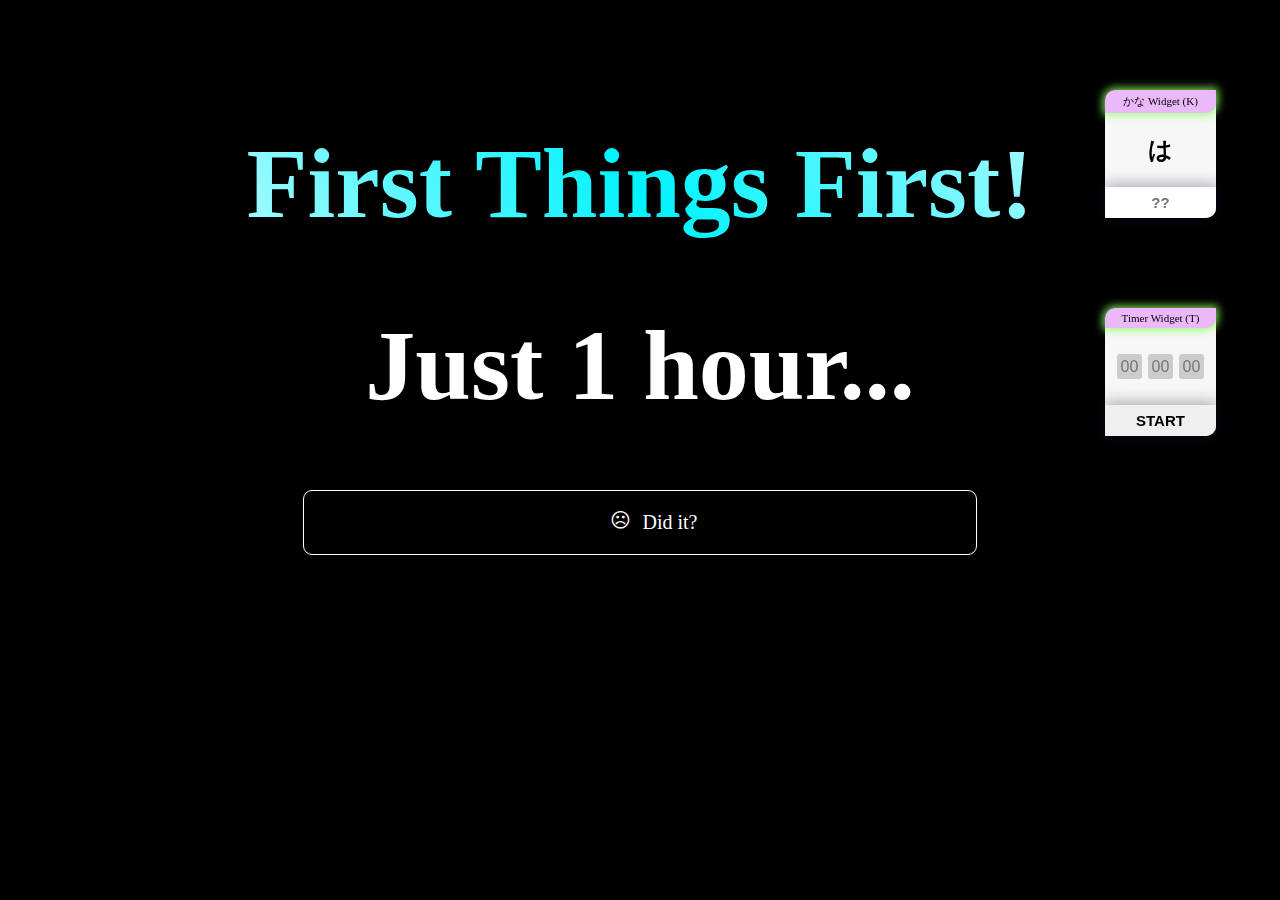
==== index.html @ 2634f021 "added timer widget and added hiragana to the kana widget" ====
<!DOCTYPE html>
<html lang="en">
  <head>
    <meta charset="UTF-8" />
    <meta http-equiv="X-UA-Compatible" content="IE=edge" />
    <meta name="viewport" content="width=device-width, initial-scale=1.0" />

    <link rel="stylesheet" href="style.css" />
    <title>Have you done it?</title>
  </head>

  <body>
    <div class="bg"></div>
    <div class="page">
      <div class="widget p_1" id="kana_widget">
        <p id="hint"></p>
        <p class="widget_title header" id="kana_widgetheader">
          かな Widget (K)
        </p>
        <h4 id="katakana_char"></h4>
        <input
          placeholder="??"
          maxlength="2"
          class="kat_input"
          id="kat_input"
          type="text"
        />
      </div>
      <div class="widget p_2" id="timer_widget">
        <p class="widget_title header" id="timer_widgetheader">
          Timer Widget (T)
        </p>
        <div class="timer">
          <input
          min="1" max="24" step="1" onchange="if(parseInt(this.value,10)<10)this.value='0'+this.value;"
           type="number" placeholder="00" class="timer_container" id="hours">
          </input >
          <!-- <p class="timer_colon">:</p> -->
          <input
          min="1" max="59" step="1" onchange="if(parseInt(this.value,10)<10)this.value='0'+this.value;"
           type="number" placeholder="00" class="timer_container" id="minutes">
          </input >
           <!-- <p class="timer_colon">:</p> -->
          <input
          min="1" max="59" step="1" onchange="if(parseInt(this.value,10)<10)this.value='0'+this.value;"
           type="number" placeholder="00" class="timer_container" id="seconds">
          </input >
        </div>
        <Button class="kat_input timer_set" id="timer_start">
            Start
            
        </Button>
      </div>
      <div class="title">
        <h1 class="grad-text title-text">First Things First!</h1>
        <h1 class="title-text">Just 1 hour...</h1>
      </div>
      <label for="task1">
        <div onclick="save()" class="task">
          <input type="checkbox" name="task1" id="task1" />
          <div id="task1-box"></div>
          <label for="task1" id="task1-title"> </label>
        </div>
      </label>
      <!-- <div class="tasks">
 
        </div> -->
    </div>
  </body>

  <script src="script.js"></script>
</html>
---- style.css ----
@charset "UTF-8";
@font-face {
  font-family: Nunito;
  src: url("/home/hazem/Personal/startup/assets/Nunito/Nunito-VariableFont_wght.ttf");
}
body {
  background-color: black;
  overflow: hidden;
  font-family: "Nunito";
  color: white;
}

.bg {
  z-index: -1;
  background-image: url("/home/hazem/Personal/startup/assets/cmyk-umbrella.png");
  background-size: cover;
  filter: blur(40px);
  position: absolute;
  height: 100%;
  width: 100%;
  top: 0;
  left: 0;
}

.grad-text {
  background: linear-gradient(59deg, white, #00f3ff, white);
  -webkit-background-clip: text;
          background-clip: text;
  -webkit-text-fill-color: transparent;
}

.page {
  text-align: center;
}

.tasks {
  border: 1px solid white;
  border-radius: 9px;
  width: 50%;
  height: 55vh;
  padding: 20px;
  /* position: absolute; */
  margin: auto;
  background-color: rgba(0, 0, 0, 0.201);
  font-size: 20px;
}

.title {
  margin-top: 10%;
  font-size: 50px;
}

.task {
  border: 1px solid white;
  border-radius: 9px;
  width: 50%;
  padding: 20px;
  /* position: absolute; */
  margin: auto;
  background-color: rgba(0, 0, 0, 0.201);
  font-size: 20px;
  display: flex;
  align-items: center;
  justify-content: center;
  transition: all 1s;
}
.task:hover {
  background-color: rgba(255, 255, 255, 0.201);
  box-shadow: 0 0 12px 2px rgba(0, 0, 0, 0.315);
}

#task1-box {
  background-color: aqua;
  width: 20px;
  height: 20px;
  margin: 0 10px;
}

#task1 {
  visibility: hidden;
}

#task1-box {
  background-color: transparent;
  position: relative;
}
#task1-box:before {
  content: "☹";
  position: absolute;
  left: -3px;
  top: -5px;
  transition: opacity 0.5s ease;
}

#task1-title:before {
  content: "Did it?";
}

#task1:checked ~ #task1-box {
  background-color: transparent;
  position: relative;
}
#task1:checked ~ #task1-box:before {
  content: "😄";
  position: absolute;
  left: -3px;
  top: -5px;
}
#task1:checked ~ #task1-title:before {
  content: "Yes I did!";
}

.widget {
  position: fixed;
  display: flex;
  background: rgba(255, 255, 255, 0.968627451);
  border-radius: 10px 0;
  color: black;
  right: 5%;
  width: 111px;
  height: 128px;
  font-size: 24px;
  flex-direction: column;
  justify-content: space-between;
  align-items: center;
}
.widget h4 {
  margin: 0;
}

.p_1 {
  top: 10%;
}

.p_2 {
  top: calc(20% + 128px);
}

.kat_input {
  border-radius: 0 0 10px 0;
  padding: 7px 0;
  /* transform: translateY(-12px); */
  text-align: center;
  text-transform: uppercase;
  font-weight: bold;
  border: 0 solid #121833;
  width: 100%;
  /* box-sizing: border-box; */
  font-size: 15px;
  box-shadow: 0px 0px 16px 2px rgba(19, 24, 51, 0.37);
}

.widget_title {
  width: 100%;
  margin: 0;
  font-size: 11px;
}

.header {
  border-radius: 10px 0;
  background-color: rgba(211, 67, 255, 0.35);
  padding: 4px 0;
  cursor: move;
  box-shadow: 0px 0px 8px 2px rgba(140, 255, 95, 0.8705882353);
  transition: all 0.5s;
}

.header:hover {
  box-shadow: 0px 0px 20px 3px #f7ff74;
}

#hint {
  position: absolute;
  right: 5px;
  top: 17px;
  margin: 0;
  color: darkslategrey;
  font-size: 15px;
  font-weight: bold;
  transition: all 0.1s;
}

.hint_hidden {
  transform: scale(0);
}

.hint_shown {
  transform: scale(1);
}

.timer {
  display: flex;
}

.timer_container {
  width: 25px;
  height: 25px;
  background-color: rgba(169, 169, 169, 0.5490196078);
  margin: 3px;
  border-radius: 3px;
  font-size: 16px;
  display: flex;
  text-align: center;
  justify-content: center;
  align-items: center;
  border: none;
  padding: 0;
}

.timer_colon {
  margin: 0;
  color: grey;
}

input[type=number]::-webkit-inner-spin-button,
input[type=number]::-webkit-outer-spin-button {
  -webkit-appearance: none;
}

button {
  cursor: pointer;
  transition: all 0.2s;
}
button:active {
  transition: all 0s;
  opacity: 0.1;
}/*# sourceMappingURL=style.css.map */
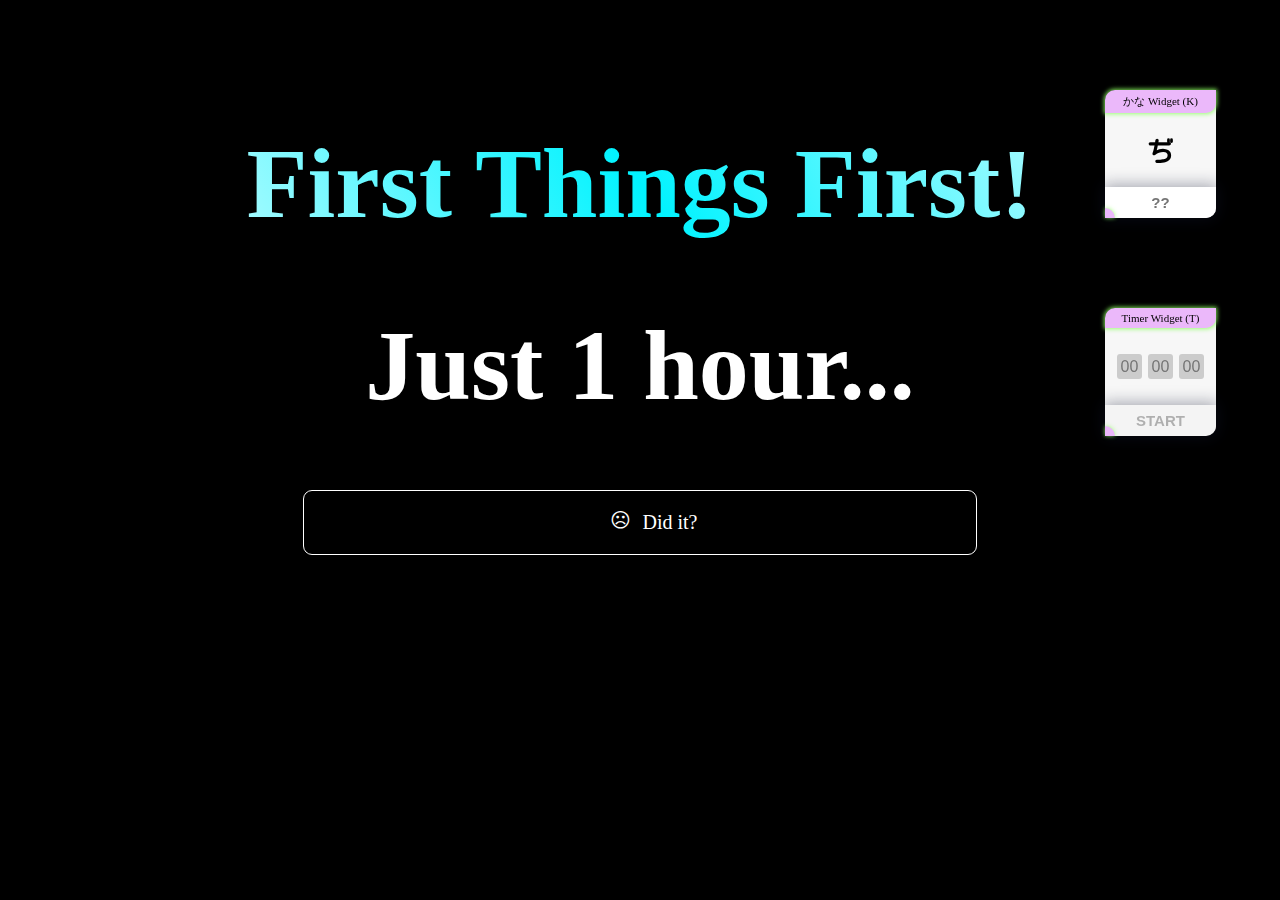
==== commit fb7f5a1d: "Made widgets scalaple" ====
--- a/index.html
+++ b/index.html
@@ -6,6 +6,7 @@
     <meta name="viewport" content="width=device-width, initial-scale=1.0" />
 
     <link rel="stylesheet" href="style.css" />
+    <link rel="icon" type="image/x-icon" href="assets/logo.svg">
     <title>Have you done it?</title>
   </head>
 
--- a/style.css
+++ b/style.css
@@ -1,18 +1,30 @@
 @charset "UTF-8";
 @font-face {
   font-family: Nunito;
-  src: url("/home/hazem/Personal/startup/assets/Nunito/Nunito-VariableFont_wght.ttf");
-}
+  src: url("assets/Nunito/Nunito-VariableFont_wght.ttf");
+}
+@font-face {
+  font-family: Kosugi_Maru;
+  src: url("assets/Kosugi_Maru/KosugiMaru-Regular.ttf");
+}
+*:disabled {
+  pointer-events: none;
+}
+
 body {
   background-color: black;
   overflow: hidden;
-  font-family: "Nunito";
+  font-family: Nunito;
   color: white;
+  -webkit-user-select: none; /* Safari */
+  -moz-user-select: none; /* Firefox */
+  -ms-user-select: none; /* IE10+/Edge */
+  user-select: none; /* Standard */
 }
 
 .bg {
   z-index: -1;
-  background-image: url("/home/hazem/Personal/startup/assets/cmyk-umbrella.png");
+  background-image: url("assets/cmyk-umbrella.png");
   background-size: cover;
   filter: blur(40px);
   position: absolute;
@@ -126,6 +138,27 @@
 }
 .widget h4 {
   margin: 0;
+  font-family: Kosugi_Maru;
+  font-size: 27px;
+}
+
+.corner {
+  position: absolute;
+  left: 0;
+  bottom: 0;
+  width: 10px;
+  height: 10px;
+  border-radius: 0 10px 0 0;
+  background-color: #ebb8fb;
+  box-shadow: 0px 0px 4px 0px rgba(140, 255, 95, 0.87);
+  transition: all 0.5s;
+  cursor: sw-resize;
+}
+.corner:hover {
+  box-shadow: 0px 0px 20px 3px #f7ff74;
+}
+.corner:active {
+  box-shadow: 0px 0px 20px 3px #f7ff74;
 }
 
 .p_1 {
@@ -161,10 +194,9 @@
   background-color: rgba(211, 67, 255, 0.35);
   padding: 4px 0;
   cursor: move;
-  box-shadow: 0px 0px 8px 2px rgba(140, 255, 95, 0.8705882353);
+  box-shadow: 0px 0px 4px 1px rgba(140, 255, 95, 0.87);
   transition: all 0.5s;
 }
-
 .header:hover {
   box-shadow: 0px 0px 20px 3px #f7ff74;
 }
@@ -172,7 +204,7 @@
 #hint {
   position: absolute;
   right: 5px;
-  top: 17px;
+  top: 20%;
   margin: 0;
   color: darkslategrey;
   font-size: 15px;
@@ -221,7 +253,7 @@
   cursor: pointer;
   transition: all 0.2s;
 }
-button:active {
+button:active:enabled {
   transition: all 0s;
   opacity: 0.1;
 }/*# sourceMappingURL=style.css.map */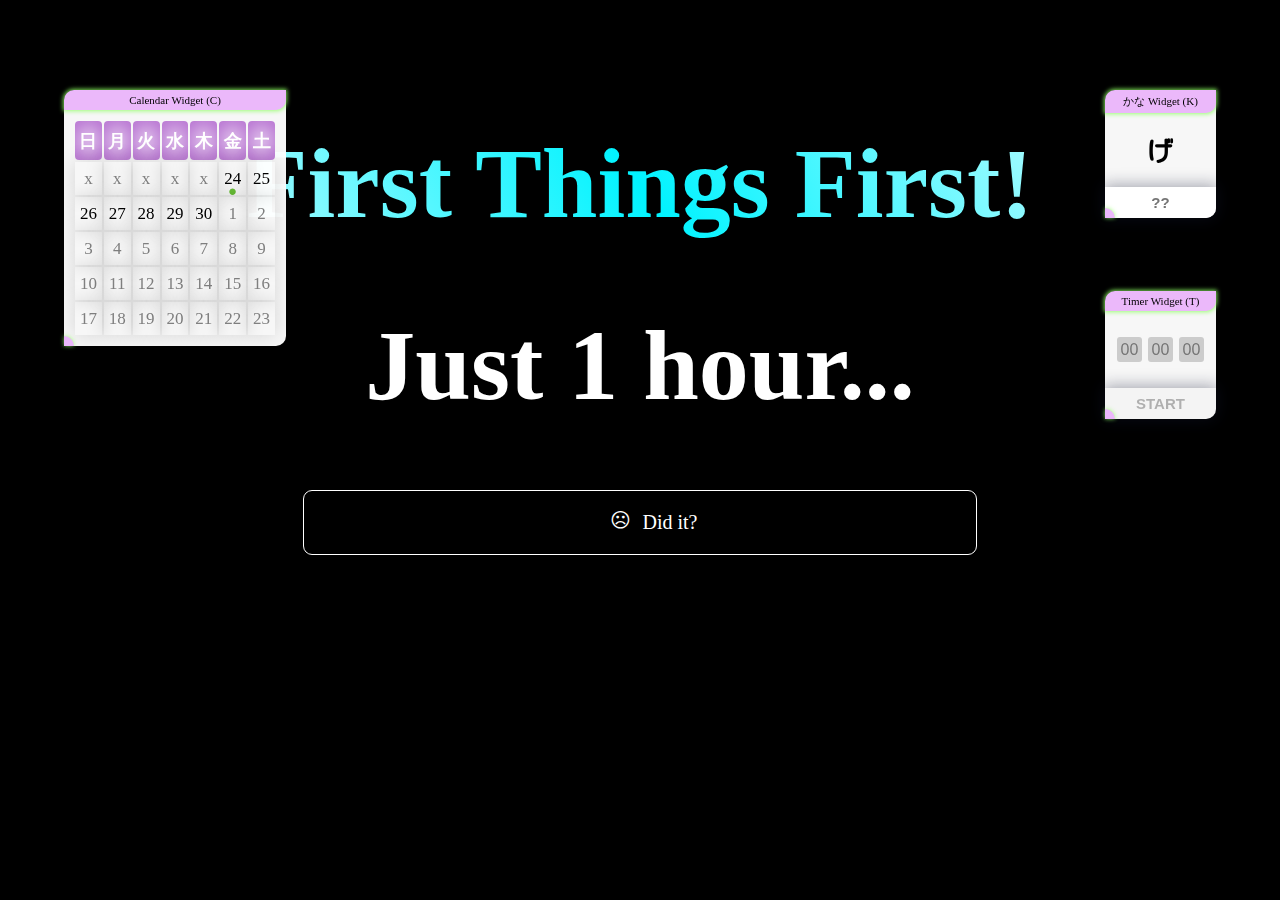
==== commit 1d60bc2f: "Can save import days in calendar and fixed transition" ====
--- a/index.html
+++ b/index.html
@@ -1,73 +1,128 @@
 <!DOCTYPE html>
 <html lang="en">
-  <head>
-    <meta charset="UTF-8" />
-    <meta http-equiv="X-UA-Compatible" content="IE=edge" />
-    <meta name="viewport" content="width=device-width, initial-scale=1.0" />
 
-    <link rel="stylesheet" href="style.css" />
-    <link rel="icon" type="image/x-icon" href="assets/logo.svg">
-    <title>Have you done it?</title>
-  </head>
+<head>
+  <meta charset="UTF-8" />
+  <meta http-equiv="X-UA-Compatible" content="IE=edge" />
+  <meta name="viewport" content="width=device-width, initial-scale=1.0" />
 
-  <body>
-    <div class="bg"></div>
-    <div class="page">
-      <div class="widget p_1" id="kana_widget">
-        <p id="hint"></p>
-        <p class="widget_title header" id="kana_widgetheader">
-          かな Widget (K)
-        </p>
-        <h4 id="katakana_char"></h4>
-        <input
-          placeholder="??"
-          maxlength="2"
-          class="kat_input"
-          id="kat_input"
-          type="text"
-        />
+  <link rel="stylesheet" href="style.css" />
+  <link rel="icon" type="image/x-icon" href="assets/logo.svg">
+  <title>Have you done it?</title>
+</head>
+
+<body>
+  <div class="bg"></div>
+  <div class="page">
+    <div class="widget p_1" id="kana_widget">
+      <p id="hint"></p>
+      <p class="widget_title header" id="kana_widgetheader">
+        かな Widget (K)
+      </p>
+      <h4 id="katakana_char"></h4>
+      <input placeholder="??" maxlength="2" class="kat_input" id="kat_input" type="text" />
+    </div>
+    <div class="widget p_2" id="timer_widget">
+      <p class="widget_title header" id="timer_widgetheader">
+        Timer Widget (T)
+      </p>
+      <div class="timer">
+        <input min="1" max="24" step="1" onchange="if(parseInt(this.value,10)<10)this.value='0'+this.value;"
+          type="number" placeholder="00" class="timer_container" id="hours">
+        <!-- <p class="timer_colon">:</p> -->
+        <input min="1" max="59" step="1" onchange="if(parseInt(this.value,10)<10)this.value='0'+this.value;"
+          type="number" placeholder="00" class="timer_container" id="minutes">
+        <!-- <p class="timer_colon">:</p> -->
+        <input min="1" max="59" step="1" onchange="if(parseInt(this.value,10)<10)this.value='0'+this.value;"
+          type="number" placeholder="00" class="timer_container" id="seconds">
       </div>
-      <div class="widget p_2" id="timer_widget">
-        <p class="widget_title header" id="timer_widgetheader">
-          Timer Widget (T)
-        </p>
-        <div class="timer">
-          <input
-          min="1" max="24" step="1" onchange="if(parseInt(this.value,10)<10)this.value='0'+this.value;"
-           type="number" placeholder="00" class="timer_container" id="hours">
-          </input >
-          <!-- <p class="timer_colon">:</p> -->
-          <input
-          min="1" max="59" step="1" onchange="if(parseInt(this.value,10)<10)this.value='0'+this.value;"
-           type="number" placeholder="00" class="timer_container" id="minutes">
-          </input >
-           <!-- <p class="timer_colon">:</p> -->
-          <input
-          min="1" max="59" step="1" onchange="if(parseInt(this.value,10)<10)this.value='0'+this.value;"
-           type="number" placeholder="00" class="timer_container" id="seconds">
-          </input >
-        </div>
-        <Button class="kat_input timer_set" id="timer_start">
-            Start
-            
-        </Button>
+      <Button class="kat_input timer_set" id="timer_start">
+        Start
+
+      </Button>
+    </div>
+
+    <div class="widget p_3 big" id="calendar">
+      <p class="widget_title header" id="calendarheader">
+        Calendar Widget (C)
+      </p>
+
+      <table class="calendar">
+        <tr>
+          <th>日</th>
+          <th>月</th>
+          <th>火</th>
+          <th>水</th>
+          <th>木</th>
+          <th>金</th>
+          <th>土</th>
+        </tr>
+        <tr id="one">
+          <td id="0"></td>
+          <td id="1"></td>
+          <td id="2"></td>
+          <td id="3"></td>
+          <td id="4"></td>
+          <td id="5"></td>
+          <td id="6"></td>
+        </tr>
+        <tr id="two">
+          <td id="sun_1"></td>
+          <td id="sun_2"></td>
+          <td id="sun_3"></td>
+          <td id="sun_4"></td>
+          <td id="sun_5"></td>
+          <td id="sun_5"></td>
+          <td id="sun_5"></td>
+        </tr>
+        <tr id="three">
+          <td id="sun_1"></td>
+          <td id="sun_2"></td>
+          <td id="sun_3"></td>
+          <td id="sun_4"></td>
+          <td id="sun_5"></td>
+          <td id="sun_5"></td>
+          <td id="sun_5"></td>
+        </tr>
+        <tr id="four">
+          <td id="sun_1"></td>
+          <td id="sun_2"></td>
+          <td id="sun_3"></td>
+          <td id="sun_4"></td>
+          <td id="sun_5"></td>
+          <td id="sun_5"></td>
+          <td id="sun_5"></td>
+        </tr>
+        <tr id="five">
+          <td id="sun_1"></td>
+          <td id="sun_2"></td>
+          <td id="sun_3"></td>
+          <td id="sun_4"></td>
+          <td id="sun_5"></td>
+          <td id="sun_5"></td>
+          <td id="sun_5"></td>
+        </tr>
+
+      </table>
+
+    </div>
+    <div class="title">
+      <h1 class="grad-text title-text">First Things First!</h1>
+      <h1 class="title-text">Just 1 hour...</h1>
+    </div>
+    <label for="task1">
+      <div onclick="save()" class="task">
+        <input type="checkbox" name="task1" id="task1" />
+        <div id="task1-box"></div>
+        <label for="task1" id="task1-title"> </label>
       </div>
-      <div class="title">
-        <h1 class="grad-text title-text">First Things First!</h1>
-        <h1 class="title-text">Just 1 hour...</h1>
-      </div>
-      <label for="task1">
-        <div onclick="save()" class="task">
-          <input type="checkbox" name="task1" id="task1" />
-          <div id="task1-box"></div>
-          <label for="task1" id="task1-title"> </label>
-        </div>
-      </label>
-      <!-- <div class="tasks">
+    </label>
+    <!-- <div class="tasks">
  
         </div> -->
-    </div>
-  </body>
+  </div>
+</body>
 
-  <script src="script.js"></script>
-</html>
+<script src="script.js"></script>
+
+</html>--- a/style.css
+++ b/style.css
@@ -141,6 +141,10 @@
   font-family: Kosugi_Maru;
   font-size: 27px;
 }
+.widget.big {
+  width: 222px;
+  height: 256px;
+}
 
 .corner {
   position: absolute;
@@ -164,9 +168,12 @@
 .p_1 {
   top: 10%;
 }
-
 .p_2 {
-  top: calc(20% + 128px);
+  top: calc(20% + 111px);
+}
+.p_3 {
+  top: 10%;
+  left: 5%;
 }
 
 .kat_input {
@@ -193,12 +200,17 @@
   border-radius: 10px 0;
   background-color: rgba(211, 67, 255, 0.35);
   padding: 4px 0;
-  cursor: move;
+  cursor: -webkit-grab;
+  cursor: grab;
   box-shadow: 0px 0px 4px 1px rgba(140, 255, 95, 0.87);
-  transition: all 0.5s;
+  transition: box-shadow 0.5s;
 }
 .header:hover {
   box-shadow: 0px 0px 20px 3px #f7ff74;
+}
+.header.dragging {
+  cursor: -webkit-grabbing;
+  cursor: grabbing;
 }
 
 #hint {
@@ -256,4 +268,142 @@
 button:active:enabled {
   transition: all 0s;
   opacity: 0.1;
+}
+
+.calendar {
+  font-size: 18px;
+  width: 100%;
+  height: 100%;
+  padding: 9px;
+}
+
+.weekdays {
+  display: flex;
+  list-style: none;
+  justify-content: space-between;
+  padding: 0;
+  width: 87%;
+  margin: 0;
+}
+.weekdays li {
+  border-right: 1px solid rgba(0, 0, 0, 0.237);
+}
+.weekdays li:first-child {
+  border-left: 0;
+}
+.weekdays li:last-child {
+  border-right: 0;
+}
+
+.days {
+  font-size: 16px;
+  display: grid;
+  list-style: none;
+  justify-content: space-between;
+  padding: 0;
+  margin: 0;
+  grid-template-columns: 1fr 1fr 1fr 1fr 1fr 1fr 1fr;
+}
+.days li {
+  border-right: 1px solid rgba(0, 0, 0, 0.237);
+  padding-right: 5px;
+}
+.days li:first-child {
+  border-left: 0;
+}
+.days li:last-child {
+  border-right: 0;
+}
+
+th {
+  font-size: 18px;
+  box-shadow: inset 0px 0px 20px 6px #b56ed0;
+  background-color: white;
+  color: #ffffff;
+  border-radius: 4px;
+}
+
+td {
+  position: relative;
+}
+
+td:not(.disabled) {
+  cursor: pointer;
+  transition: all 0.5s;
+}
+
+td:not(.disabled):not(.today):not(.selected):after {
+  opacity: 0;
+  transition: all 0.5s;
+  content: "";
+  display: inline-block;
+  width: 120%;
+  height: 120%;
+  box-shadow: 0 0 7px 3px rgba(181, 110, 208, 0.7294117647);
+  position: absolute;
+  bottom: 50%;
+  right: 50%;
+  transform: translate(50%, 50%);
+  transition: all 0.5s;
+}
+
+td {
+  font-size: 17px;
+  box-shadow: 0px 0px 20px 0px rgba(0, 0, 0, 0.1490196078);
+}
+td:hover:not(.disabled) {
+  box-shadow: 0px 0px 4px 3px #ebb8fb;
+  transition: all 0.1s;
+}
+td:active:not(.disabled) {
+  box-shadow: inset 0px 0px 20px 0px #ebb8fb;
+  transition: all 1s;
+}
+td.over {
+  color: gray;
+}
+
+.selected:not(.disabled) {
+  box-shadow: 0px 0px 20px 0px #fff;
+  transition: all 0.5s;
+  position: relative;
+}
+.selected:not(.disabled):hover:not(.disabled) {
+  box-shadow: 0px 0px 20px 0px #fff !important;
+}
+.selected:not(.disabled):hover:not(.disabled):after:not(.disabled) {
+  box-shadow: 0px 0px 4px 3px #ebb8fb;
+  transition: all 0.5s;
+}
+.selected:not(.disabled):after {
+  opacity: 1;
+  content: "";
+  display: inline-block;
+  width: 100%;
+  height: 82%;
+  border-radius: 105%;
+  box-shadow: 0 0 7px 3px rgba(181, 110, 208, 0.7294117647);
+  position: absolute;
+  bottom: 50%;
+  right: 50%;
+  transform: translate(50%, 50%);
+  transition: all 0.5s;
+}
+
+.today:not(.selected):after {
+  position: absolute;
+  bottom: -5px;
+  content: "●";
+  left: 50%;
+  transform: translateX(-50%);
+  font-size: 15px;
+  color: #68bd37;
+}
+
+.today.selected {
+  transition: all 0s;
+}
+.today.selected:after {
+  transition: all 0s;
+  box-shadow: 0 0 7px 3px #68bd37;
 }/*# sourceMappingURL=style.css.map */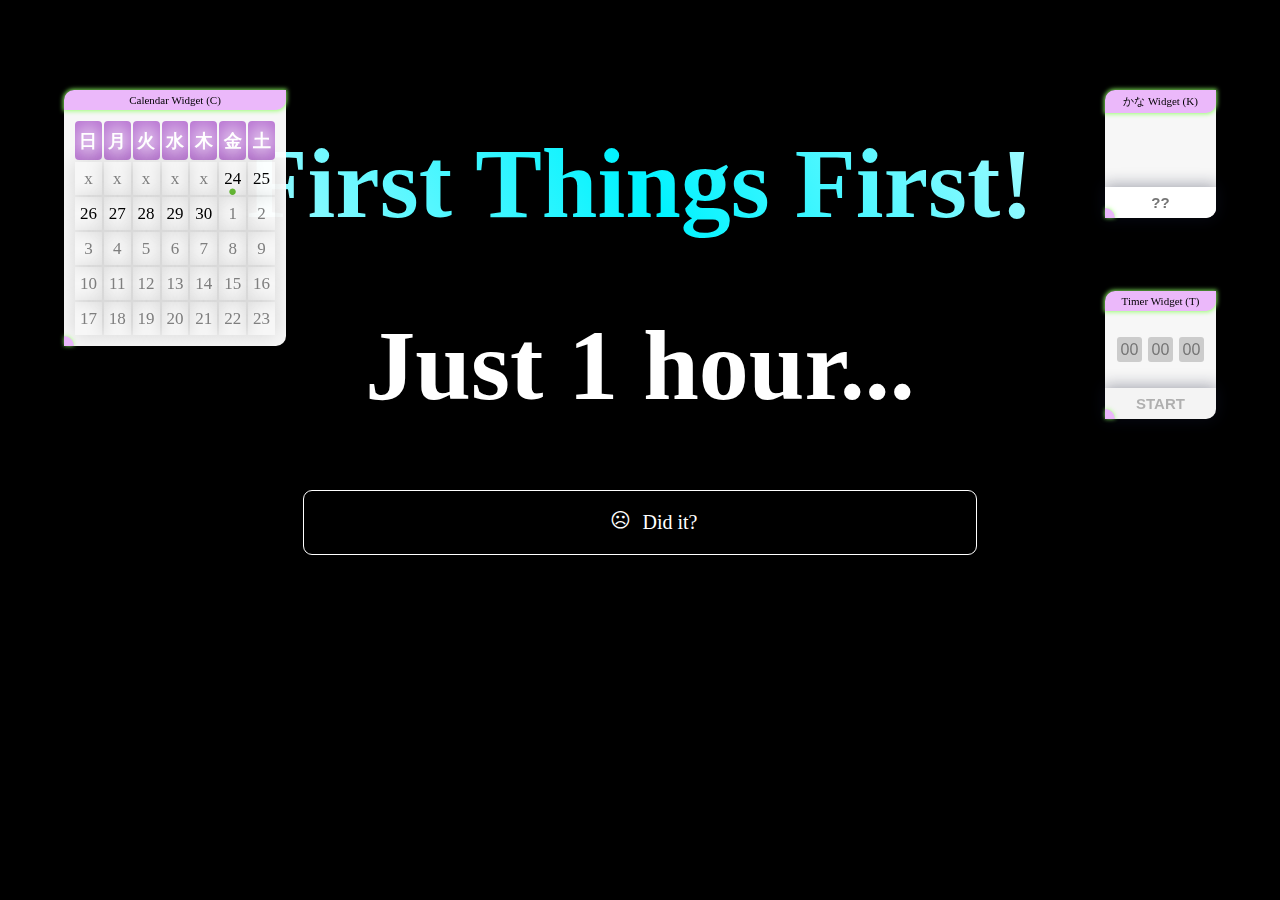
==== commit 268faf7e: "sliced script.js to different files" ====
--- a/index.html
+++ b/index.html
@@ -7,7 +7,7 @@
   <meta name="viewport" content="width=device-width, initial-scale=1.0" />
 
   <link rel="stylesheet" href="style.css" />
-  <link rel="icon" type="image/x-icon" href="assets/logo.svg">
+  <link rel="icon" type="image/x-icon" href="assets/logo.svg" />
   <title>Have you done it?</title>
 </head>
 
@@ -28,18 +28,15 @@
       </p>
       <div class="timer">
         <input min="1" max="24" step="1" onchange="if(parseInt(this.value,10)<10)this.value='0'+this.value;"
-          type="number" placeholder="00" class="timer_container" id="hours">
+          type="number" placeholder="00" class="timer_container" id="hours" />
         <!-- <p class="timer_colon">:</p> -->
         <input min="1" max="59" step="1" onchange="if(parseInt(this.value,10)<10)this.value='0'+this.value;"
-          type="number" placeholder="00" class="timer_container" id="minutes">
+          type="number" placeholder="00" class="timer_container" id="minutes" />
         <!-- <p class="timer_colon">:</p> -->
         <input min="1" max="59" step="1" onchange="if(parseInt(this.value,10)<10)this.value='0'+this.value;"
-          type="number" placeholder="00" class="timer_container" id="seconds">
+          type="number" placeholder="00" class="timer_container" id="seconds" />
       </div>
-      <Button class="kat_input timer_set" id="timer_start">
-        Start
-
-      </Button>
+      <button class="kat_input timer_set" id="timer_start">Start</button>
     </div>
 
     <div class="widget p_3 big" id="calendar">
@@ -66,45 +63,43 @@
           <td id="5"></td>
           <td id="6"></td>
         </tr>
-        <tr id="two">
-          <td id="sun_1"></td>
-          <td id="sun_2"></td>
-          <td id="sun_3"></td>
-          <td id="sun_4"></td>
-          <td id="sun_5"></td>
-          <td id="sun_5"></td>
-          <td id="sun_5"></td>
+        <tr>
+          <td></td>
+          <td></td>
+          <td></td>
+          <td></td>
+          <td></td>
+          <td></td>
+          <td></td>
         </tr>
-        <tr id="three">
-          <td id="sun_1"></td>
-          <td id="sun_2"></td>
-          <td id="sun_3"></td>
-          <td id="sun_4"></td>
-          <td id="sun_5"></td>
-          <td id="sun_5"></td>
-          <td id="sun_5"></td>
+        <tr>
+          <td></td>
+          <td></td>
+          <td></td>
+          <td></td>
+          <td></td>
+          <td></td>
+          <td></td>
         </tr>
-        <tr id="four">
-          <td id="sun_1"></td>
-          <td id="sun_2"></td>
-          <td id="sun_3"></td>
-          <td id="sun_4"></td>
-          <td id="sun_5"></td>
-          <td id="sun_5"></td>
-          <td id="sun_5"></td>
+        <tr>
+          <td></td>
+          <td></td>
+          <td></td>
+          <td></td>
+          <td></td>
+          <td></td>
+          <td></td>
         </tr>
-        <tr id="five">
-          <td id="sun_1"></td>
-          <td id="sun_2"></td>
-          <td id="sun_3"></td>
-          <td id="sun_4"></td>
-          <td id="sun_5"></td>
-          <td id="sun_5"></td>
-          <td id="sun_5"></td>
+        <tr>
+          <td></td>
+          <td></td>
+          <td></td>
+          <td></td>
+          <td></td>
+          <td></td>
+          <td></td>
         </tr>
-
       </table>
-
     </div>
     <div class="title">
       <h1 class="grad-text title-text">First Things First!</h1>
@@ -124,5 +119,8 @@
 </body>
 
 <script src="script.js"></script>
+<script type="module" src="kana.js"></script>
+<script src="timer.js"></script>
+<script src="calendar.js"></script>
 
 </html>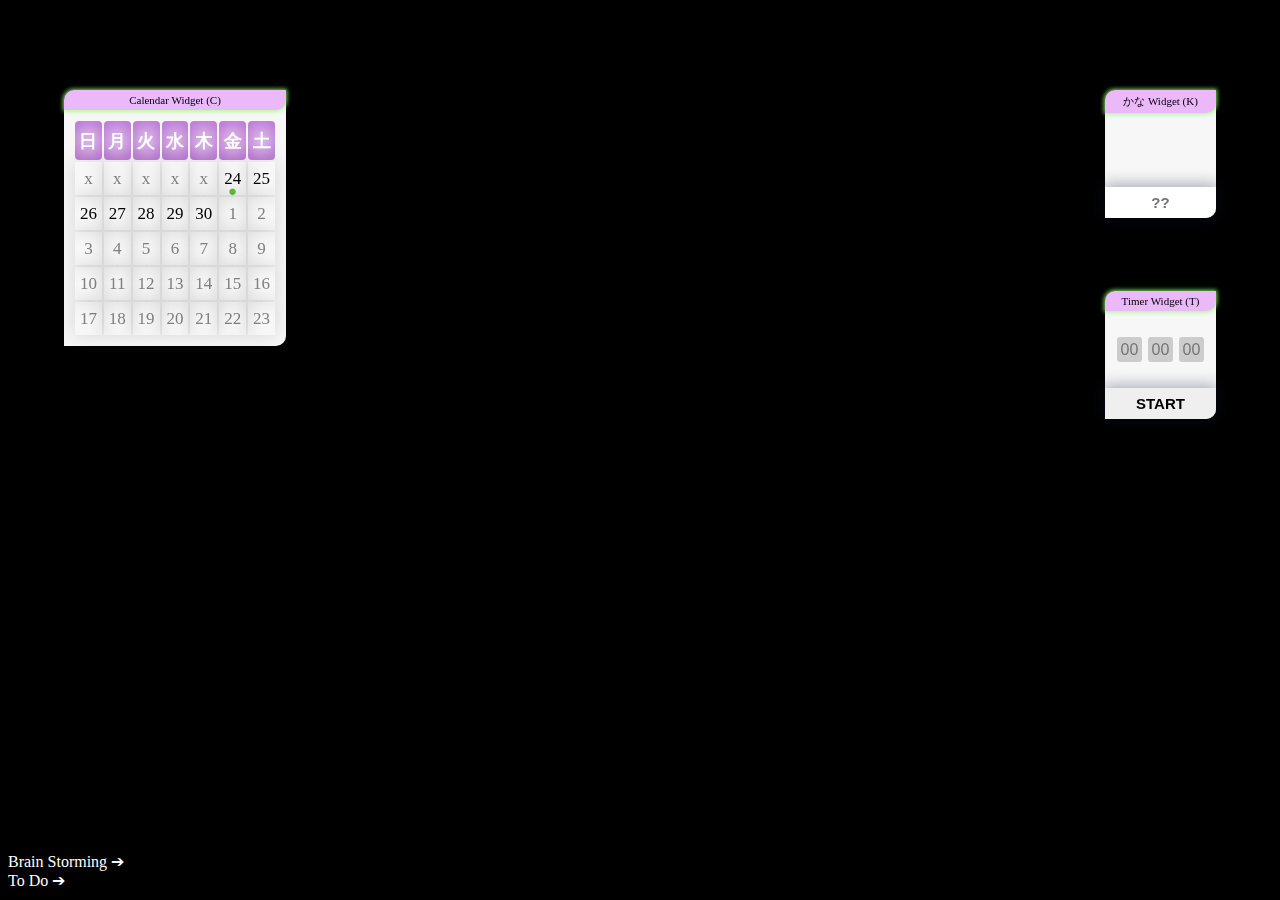
==== commit 4aba2853: "v 1.0" ====
--- a/index.html
+++ b/index.html
@@ -6,23 +6,24 @@
   <meta http-equiv="X-UA-Compatible" content="IE=edge" />
   <meta name="viewport" content="width=device-width, initial-scale=1.0" />
 
-  <link rel="stylesheet" href="style.css" />
+  <link rel="stylesheet" href="style/style.css" />
   <link rel="icon" type="image/x-icon" href="assets/logo.svg" />
   <title>Have you done it?</title>
 </head>
 
 <body>
   <div class="bg"></div>
+  <span id="meaning"></span>
+      <p id="hint"></p>
   <div class="page">
-    <div class="widget p_1" id="kana_widget">
-      <p id="hint"></p>
+    <div class="widget r r_1" id="kana_widget">
       <p class="widget_title header" id="kana_widgetheader">
         かな Widget (K)
       </p>
       <h4 id="katakana_char"></h4>
       <input placeholder="??" maxlength="2" class="kat_input" id="kat_input" type="text" />
     </div>
-    <div class="widget p_2" id="timer_widget">
+    <div class="widget r r_2" id="timer_widget">
       <p class="widget_title header" id="timer_widgetheader">
         Timer Widget (T)
       </p>
@@ -39,7 +40,7 @@
       <button class="kat_input timer_set" id="timer_start">Start</button>
     </div>
 
-    <div class="widget p_3 big" id="calendar">
+    <div class="widget l l_1 big" id="calendar">
       <p class="widget_title header" id="calendarheader">
         Calendar Widget (C)
       </p>
@@ -101,26 +102,44 @@
         </tr>
       </table>
     </div>
-    <div class="title">
+    <div class="links">
+      <a href="https://docs.google.com/document/d/1XNm2lLOIIbTGdpttHAQguyCj0lJm6Kh-INdL4cjVg3w/edit">Brain Storming</a>
+      <a href="/calendar.html">To Do</a>
+
+    </div>
+    <!-- <div class="title">
       <h1 class="grad-text title-text">First Things First!</h1>
       <h1 class="title-text">Just 1 hour...</h1>
+    </div> -->
+
+    <!--
+    <div class="widget r r_3" id="did_it">
+      <p class="widget_title header" id="did_itheader">
+        1H
+      </p>
+
+      <label for="task1">
+        <div id="done_it" class="task">
+          <input type="checkbox" name="task1" id="task1" />
+          <div id="task1-box"></div>
+          <label for="task1" id="task1-title"> </label>
+        </div>
+      </label>
+      <div class="reminder_text" id="done_it_reminder_text">
+        First things first ->
+      </div>
     </div>
-    <label for="task1">
-      <div onclick="save()" class="task">
-        <input type="checkbox" name="task1" id="task1" />
-        <div id="task1-box"></div>
-        <label for="task1" id="task1-title"> </label>
-      </div>
-    </label>
+    -->
     <!-- <div class="tasks">
  
         </div> -->
   </div>
 </body>
 
-<script src="script.js"></script>
-<script type="module" src="kana.js"></script>
-<script src="timer.js"></script>
-<script src="calendar.js"></script>
+<script src="js/main.js"></script>
+<script src="js/done_it.js"></script>
+<script src="js/kana.js" type="module"></script>
+<script src="js/timer.js"></script>
+<script src="js/calendar.js"></script>
 
 </html>--- a/style/style.css
+++ b/style/style.css
@@ -0,0 +1,550 @@
+@charset "UTF-8";
+@font-face {
+  font-family: Nunito;
+  src: url("../assets/Nunito/Nunito-VariableFont_wght.ttf");
+}
+@font-face {
+  font-family: Kosugi_Maru;
+  src: url("../assets/Kosugi_Maru/KosugiMaru-Regular.ttf");
+}
+*:disabled {
+  pointer-events: none;
+}
+
+body {
+  background-color: black;
+  overflow: hidden;
+  font-family: Nunito;
+  color: white;
+  -webkit-user-select: none; /* Safari */
+  -moz-user-select: none; /* Firefox */
+  -ms-user-select: none; /* IE10+/Edge */
+  user-select: none; /* Standard */
+}
+
+.bg {
+  z-index: -1;
+  background-image: url("../assets/cmyk-umbrella.png");
+  background-size: cover;
+  background-position-y: 40%;
+  filter: blur(40px);
+  position: absolute;
+  height: 100%;
+  width: 100%;
+  top: 0;
+  left: 0;
+}
+
+.grad-text {
+  background: linear-gradient(59deg, white, #00f3ff, white);
+  -webkit-background-clip: text;
+          background-clip: text;
+  -webkit-text-fill-color: transparent;
+}
+
+.page {
+  text-align: center;
+}
+
+.tasks {
+  border: 1px solid white;
+  border-radius: 9px;
+  width: 50%;
+  height: 55vh;
+  padding: 20px;
+  /* position: absolute; */
+  margin: auto;
+  background-color: rgba(0, 0, 0, 0.201);
+  font-size: 20px;
+}
+
+.title {
+  margin-top: 10%;
+  font-size: 50px;
+}
+
+label {
+  height: 100%;
+  width: 100%;
+}
+
+.task {
+  width: 50%;
+  margin: auto;
+  font-size: 20px;
+  display: flex;
+  align-items: center;
+  justify-content: center;
+  transition: all 0.5s;
+  padding: 0;
+  margin: 0;
+  height: 100%;
+  width: 100%;
+  text-align: center;
+  display: flex;
+  justify-content: start;
+}
+.task:hover {
+  box-shadow: 0 0 6px 2px rgba(181, 110, 208, 0.41);
+  border-radius: 100%;
+  transform: rotate(-30deg) scale(1.2);
+}
+.task:active {
+  opacity: 0.1;
+  transition: 0s;
+}
+
+#task1-box {
+  background-color: aqua;
+  width: 20px;
+  height: 20px;
+  margin: 0 10px;
+}
+
+#task1 {
+  visibility: hidden;
+  display: none;
+}
+
+#task1-box {
+  background-color: transparent;
+  position: relative;
+}
+#task1-box:before {
+  content: "☹";
+  position: absolute;
+  left: -3px;
+  top: -5px;
+  transition: opacity 0.5s ease;
+}
+
+#task1-title {
+  display: flex;
+  justify-content: center;
+  align-items: center;
+}
+#task1-title:before {
+  content: "Did it?";
+}
+
+#task1:checked ~ #task1-box {
+  background-color: transparent;
+  position: relative;
+}
+#task1:checked ~ #task1-box:before {
+  content: "😄";
+  position: absolute;
+  left: -3px;
+  top: -5px;
+}
+#task1:checked ~ #task1-title:before {
+  content: "Yes I did!";
+}
+
+.widget {
+  position: fixed;
+  display: flex;
+  background: rgba(255, 255, 255, 0.968627451);
+  border-radius: 10px 0;
+  color: black;
+  width: 111px;
+  height: 128px;
+  font-size: 24px;
+  flex-direction: column;
+  justify-content: space-between;
+  align-items: center;
+}
+.widget h4 {
+  margin: 0;
+  font-family: Kosugi_Maru;
+  font-size: 27px;
+}
+.widget.big {
+  width: 222px;
+  height: 256px;
+}
+
+.corner {
+  position: absolute;
+  left: 0;
+  bottom: 0;
+  width: 10px;
+  height: 10px;
+  border-radius: 0 10px 0 0;
+  background-color: #ebb8fb;
+  box-shadow: 0px 0px 4px 0px rgba(140, 255, 95, 0.87);
+  transition: all 0.5s;
+  cursor: sw-resize;
+}
+.corner:hover {
+  box-shadow: 0px 0px 20px 3px #f7ff74;
+}
+.corner:active {
+  box-shadow: 0px 0px 20px 3px #f7ff74;
+}
+
+.r {
+  right: 5%;
+}
+.r_b {
+  right: calc(10% + 111px);
+}
+.r_1 {
+  top: 10%;
+}
+.r_2 {
+  top: calc(20% + 111px);
+}
+.r_3 {
+  top: calc(30% + 222px);
+}
+
+.l {
+  left: 5%;
+}
+.l_1 {
+  top: 10%;
+}
+.l_2 {
+  top: calc(20% + 111px);
+}
+
+.c {
+  left: 50%;
+  transform: translateX(-50%);
+}
+.c_1 {
+  top: 10%;
+}
+.c_2 {
+  top: calc(20% + 111px);
+}
+
+.kat_input {
+  border-radius: 0 0 10px 0;
+  padding: 7px 0;
+  /* transform: translateY(-12px); */
+  text-align: center;
+  text-transform: uppercase;
+  font-weight: bold;
+  border: 0 solid #121833;
+  width: 100%;
+  /* box-sizing: border-box; */
+  font-size: 15px;
+  box-shadow: 0px 0px 16px 2px rgba(19, 24, 51, 0.37);
+}
+
+.widget_title {
+  width: 100%;
+  margin: 0;
+  font-size: 11px;
+}
+
+.header {
+  border-radius: 10px 0;
+  background-color: rgba(211, 67, 255, 0.35);
+  padding: 4px 0;
+  cursor: -webkit-grab;
+  cursor: grab;
+  box-shadow: 0px 0px 4px 1px rgba(140, 255, 95, 0.87);
+  transition: box-shadow 0.5s;
+}
+.header:hover {
+  box-shadow: 0px 0px 20px 3px #f7ff74;
+}
+.header.dragging {
+  cursor: -webkit-grabbing;
+  cursor: grabbing;
+}
+
+#hint {
+  position: absolute;
+  right: 0;
+  top: 20px;
+  margin: 0;
+  font-size: 15px;
+  font-weight: bold;
+  transition: all 0.1s;
+}
+
+#meaning {
+  position: absolute;
+  right: 0;
+  top: 0;
+  margin: 0;
+  color: white;
+  font-size: 15px;
+  font-weight: bold;
+  transition: all 0.1s;
+}
+#meaning.small {
+  font-size: 0px;
+}
+
+.hint_hidden {
+  transform: scale(0);
+}
+
+.hint_shown {
+  transform: scale(1);
+}
+
+.timer {
+  display: flex;
+}
+
+.timer_container {
+  width: 25px;
+  height: 25px;
+  background-color: rgba(169, 169, 169, 0.5490196078);
+  margin: 3px;
+  border-radius: 3px;
+  font-size: 16px;
+  display: flex;
+  text-align: center;
+  justify-content: center;
+  align-items: center;
+  border: none;
+  padding: 0;
+}
+
+.timer_colon {
+  margin: 0;
+  color: grey;
+}
+
+input[type=number]::-webkit-inner-spin-button,
+input[type=number]::-webkit-outer-spin-button {
+  -webkit-appearance: none;
+}
+
+button {
+  cursor: pointer;
+  transition: all 0.2s;
+}
+button:active:enabled {
+  transition: all 0s;
+  opacity: 0.1;
+}
+
+.calendar {
+  font-size: 18px;
+  width: 100%;
+  height: 100%;
+  padding: 9px;
+}
+
+.weekdays {
+  display: flex;
+  list-style: none;
+  justify-content: space-between;
+  padding: 0;
+  width: 87%;
+  margin: 0;
+}
+.weekdays li {
+  border-right: 1px solid rgba(0, 0, 0, 0.237);
+}
+.weekdays li:first-child {
+  border-left: 0;
+}
+.weekdays li:last-child {
+  border-right: 0;
+}
+
+.days {
+  font-size: 16px;
+  display: grid;
+  list-style: none;
+  justify-content: space-between;
+  padding: 0;
+  margin: 0;
+  grid-template-columns: 1fr 1fr 1fr 1fr 1fr 1fr 1fr;
+}
+.days li {
+  border-right: 1px solid rgba(0, 0, 0, 0.237);
+  padding-right: 5px;
+}
+.days li:first-child {
+  border-left: 0;
+}
+.days li:last-child {
+  border-right: 0;
+}
+
+th {
+  font-size: 18px;
+  box-shadow: inset 0px 0px 20px 6px #b56ed0;
+  background-color: white;
+  color: #ffffff;
+  border-radius: 4px;
+}
+
+td {
+  position: relative;
+}
+
+td:not(.disabled) {
+  cursor: pointer;
+  transition: all 0.5s;
+}
+
+td:not(.disabled):not(.today):not(.selected):after {
+  opacity: 0;
+  transition: all 0.5s;
+  content: "";
+  display: inline-block;
+  width: 120%;
+  height: 120%;
+  box-shadow: 0 0 7px 3px rgba(181, 110, 208, 0.7294117647);
+  position: absolute;
+  bottom: 50%;
+  right: 50%;
+  transform: translate(50%, 50%);
+  transition: all 0.5s;
+}
+
+td {
+  font-size: 17px;
+  box-shadow: 0px 0px 20px 0px rgba(0, 0, 0, 0.1490196078);
+}
+td:hover:not(.disabled) {
+  box-shadow: 0px 0px 4px 3px #ebb8fb;
+  transition: all 0.1s;
+}
+td:active:not(.disabled) {
+  box-shadow: inset 0px 0px 20px 0px #ebb8fb;
+  transition: all 1s;
+}
+td.over {
+  color: gray;
+}
+
+.selected:not(.disabled) {
+  box-shadow: 0px 0px 20px 0px #fff;
+  transition: all 0.5s;
+  position: relative;
+}
+.selected:not(.disabled):hover:not(.disabled) {
+  box-shadow: 0px 0px 20px 0px #fff !important;
+}
+.selected:not(.disabled):hover:not(.disabled):after:not(.disabled) {
+  box-shadow: 0px 0px 4px 3px #ebb8fb;
+  transition: all 0.5s;
+}
+.selected:not(.disabled):after {
+  opacity: 1;
+  content: "";
+  display: inline-block;
+  width: 100%;
+  height: 82%;
+  border-radius: 105%;
+  box-shadow: 0 0 7px 3px rgba(181, 110, 208, 0.7294117647);
+  position: absolute;
+  bottom: 50%;
+  right: 50%;
+  transform: translate(50%, 50%);
+  transition: all 0.5s;
+}
+
+.today:not(.selected):after {
+  position: absolute;
+  bottom: -5px;
+  content: "●";
+  left: 50%;
+  transform: translateX(-50%);
+  font-size: 15px;
+  color: #68bd37;
+}
+
+.today.selected {
+  transition: all 0s;
+}
+.today.selected:after {
+  transition: all 0s;
+  box-shadow: 0 0 7px 3px #68bd37;
+}
+
+.reminder_text {
+  position: absolute;
+  transform: translateX(-78%) translateY(-50%);
+  color: white;
+  display: inline;
+  white-space: nowrap;
+  top: 55%;
+  opacity: 1;
+  transition: 0.5s;
+}
+.reminder_text.hidden {
+  opacity: 0;
+}
+
+#kana-score {
+  width: 150px;
+  height: 150px;
+  box-shadow: inset 0 0 58px 10px rgba(255, 255, 255, 0.2705882353);
+  border-radius: 150px;
+  display: flex;
+  justify-content: center;
+  align-items: center;
+  position: fixed;
+  top: 50%;
+  left: 50%;
+  font-size: 38px;
+  font-weight: bolder;
+  transition: all 0.5s;
+  transform: translate(-50%, -50%);
+}
+#kana-score.light {
+  box-shadow: 0 0 58px 10px rgba(255, 255, 255, 0.27);
+  background-color: #99ef99;
+}
+
+#kana-count {
+  font-size: 13px;
+  position: absolute;
+  color: rgba(255, 255, 255, 0.8196078431);
+  bottom: 10%;
+}
+
+.links {
+  position: absolute;
+  bottom: 10px;
+  display: flex;
+  flex-direction: column;
+  align-items: start;
+}
+.links a {
+  color: white;
+  transition: 0.5s all;
+  text-decoration: none;
+}
+.links a:hover {
+  background: -webkit-linear-gradient(360deg, #333 -4%, #eeeeee 24%, #333 65%);
+  -webkit-animation: gradient 20s ease infinite;
+          animation: gradient 20s ease infinite;
+  -webkit-background-clip: text;
+          background-clip: text;
+  -webkit-text-fill-color: transparent;
+}
+.links a:after {
+  content: " ➔";
+}
+
+@-webkit-keyframes gradient {
+  0% {
+    background-position: 0px;
+  }
+  100% {
+    background-position: 1000px;
+  }
+}
+
+@keyframes gradient {
+  0% {
+    background-position: 0px;
+  }
+  100% {
+    background-position: 1000px;
+  }
+}/*# sourceMappingURL=style.css.map */